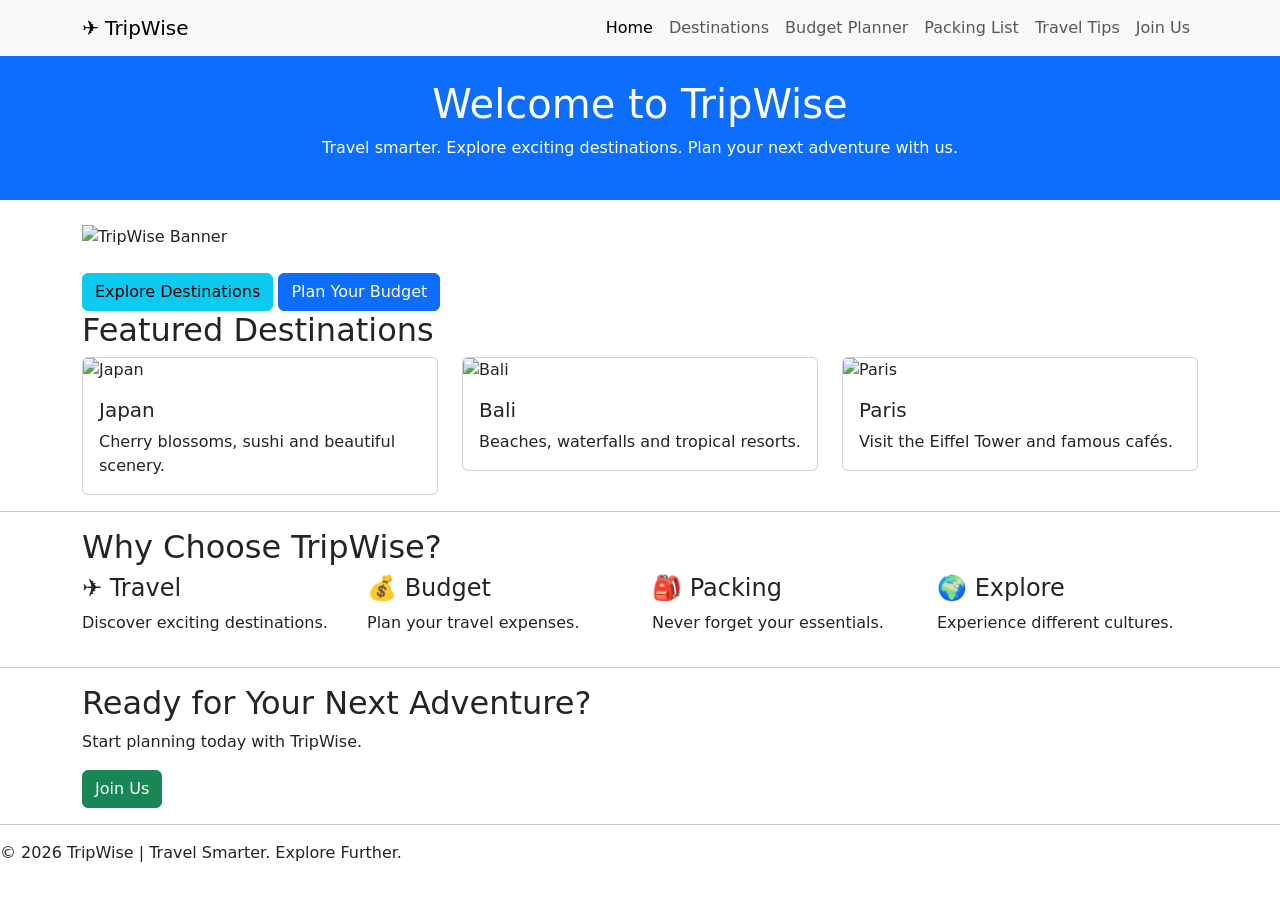
==== index.html @ f4c6bade "Add files via upload" ====
<!DOCTYPE html>
<html lang="en">

<head>

    <meta charset="UTF-8">
    <meta name="viewport" content="width=device-width, initial-scale=1.0">

    <title>TripWise | Home</title>

    <!-- Bootstrap CSS -->
    <link href="https://cdn.jsdelivr.net/npm/bootstrap@5.3.6/dist/css/bootstrap.min.css" rel="stylesheet">

    <!-- Bootstrap icons -->
    <link rel="stylesheet"
        href="https://cdn.jsdelivr.net/npm/bootstrap-icons@1.11.3/font/bootstrap-icons.min.css">

    <!-- Custom CSS -->
    <link rel="stylesheet" href="css/style.css">

</head>

<body>

    <!-- Navigation Bar -->

    <nav class="navbar navbar-expand-lg navbar-light bg-light">

        <div class="container">

            <a class="navbar-brand" href="index.html">
                ✈️ TripWise
            </a>

            <button class="navbar-toggler"
                type="button"
                data-bs-toggle="collapse"
                data-bs-target="#navbarNav">

                <span class="navbar-toggler-icon"></span>

            </button>

            <div class="collapse navbar-collapse" id="navbarNav">

                <ul class="navbar-nav ms-auto">

                    <li class="nav-item">
                        <a class="nav-link active" href="index.html">
                            Home
                        </a>
                    </li>

                    <li class="nav-item">
                        <a class="nav-link" href="destinations.html">
                            Destinations
                        </a>
                    </li>

                    <li class="nav-item">
                        <a class="nav-link" href="budget.html">
                            Budget Planner
                        </a>
                    </li>

                    <li class="nav-item">
                        <a class="nav-link" href="packing.html">
                            Packing List
                        </a>
                    </li>

                    <li class="nav-item">
                        <a class="nav-link" href="tips.html">
                            Travel Tips
                        </a>
                    </li>

                    <li class="nav-item">
                        <a class="nav-link" href="join.html">
                            Join Us
                        </a>
                    </li>

                </ul>

            </div>

        </div>

    </nav>

    <!-- Hero -->

<div class="bg-primary text-white">

    <div class="container text-center">

        <br>

        <h1>Welcome to TripWise</h1>

        <p>
            Travel smarter. Explore exciting destinations.
            Plan your next adventure with us.
        </p>

        <br>

    </div>

</div>

<br>

<div class="container">

    <img src="images/banner.png"
        id="banner"
        alt="TripWise Banner">

    <br><br>

    <a href="destinations.html" class="btn btn-info">
        Explore Destinations
    </a>

    <a href="budget.html" class="btn btn-primary">
        Plan Your Budget
    </a>

</div>

    <!-- Featured Destinations -->

    <div class="container">

        <h2>Featured Destinations</h2>

        <div class="row">

            <div class="col-md-4">

                <div class="card">

                    <img src="images/japan.jpg"
                        class="card-img-top"
                        alt="Japan">

                    <div class="card-body">

                        <h5 class="card-title">
                            Japan
                        </h5>

                        <p class="card-text">
                            Cherry blossoms, sushi and beautiful scenery.
                        </p>

                    </div>

                </div>

            </div>

            <div class="col-md-4">

                <div class="card">

                    <img src="images/bali.jpg"
                        class="card-img-top"
                        alt="Bali">

                    <div class="card-body">

                        <h5 class="card-title">
                            Bali
                        </h5>

                        <p class="card-text">
                            Beaches, waterfalls and tropical resorts.
                        </p>

                    </div>

                </div>

            </div>

            <div class="col-md-4">

                <div class="card">

                    <img src="images/paris.jpg"
                        class="card-img-top"
                        alt="Paris">

                    <div class="card-body">

                        <h5 class="card-title">
                            Paris
                        </h5>

                        <p class="card-text">
                            Visit the Eiffel Tower and famous cafés.
                        </p>

                    </div>

                </div>

            </div>

        </div>

    </div>

    <hr>

    <!-- Why Choose TripWise -->

    <div class="container">

        <h2>Why Choose TripWise?</h2>

        <div class="row">

            <div class="col-md-3">

                <h4>✈️ Travel</h4>

                <p>
                    Discover exciting destinations.
                </p>

            </div>

            <div class="col-md-3">

                <h4>💰 Budget</h4>

                <p>
                    Plan your travel expenses.
                </p>

            </div>

            <div class="col-md-3">

                <h4>🎒 Packing</h4>

                <p>
                    Never forget your essentials.
                </p>

            </div>

            <div class="col-md-3">

                <h4>🌍 Explore</h4>

                <p>
                    Experience different cultures.
                </p>

            </div>

        </div>

    </div>

    <hr>

    <!-- Call To Action -->

    <div class="container">

        <h2>Ready for Your Next Adventure?</h2>

        <p>
            Start planning today with TripWise.
        </p>

        <a href="join.html" class="btn btn-success">
            Join Us
        </a>

    </div>

    <hr>

    <!-- Footer -->

    <footer>

        <p>
            © 2026 TripWise | Travel Smarter. Explore Further.
        </p>

    </footer>

    <!-- Bootstrap JavaScript -->
    <script src="https://cdn.jsdelivr.net/npm/bootstrap@5.3.6/dist/js/bootstrap.bundle.min.js"></script>

    <!-- Custom JavaScript -->
    <script src="js/script.js"></script>

</body>

</html>
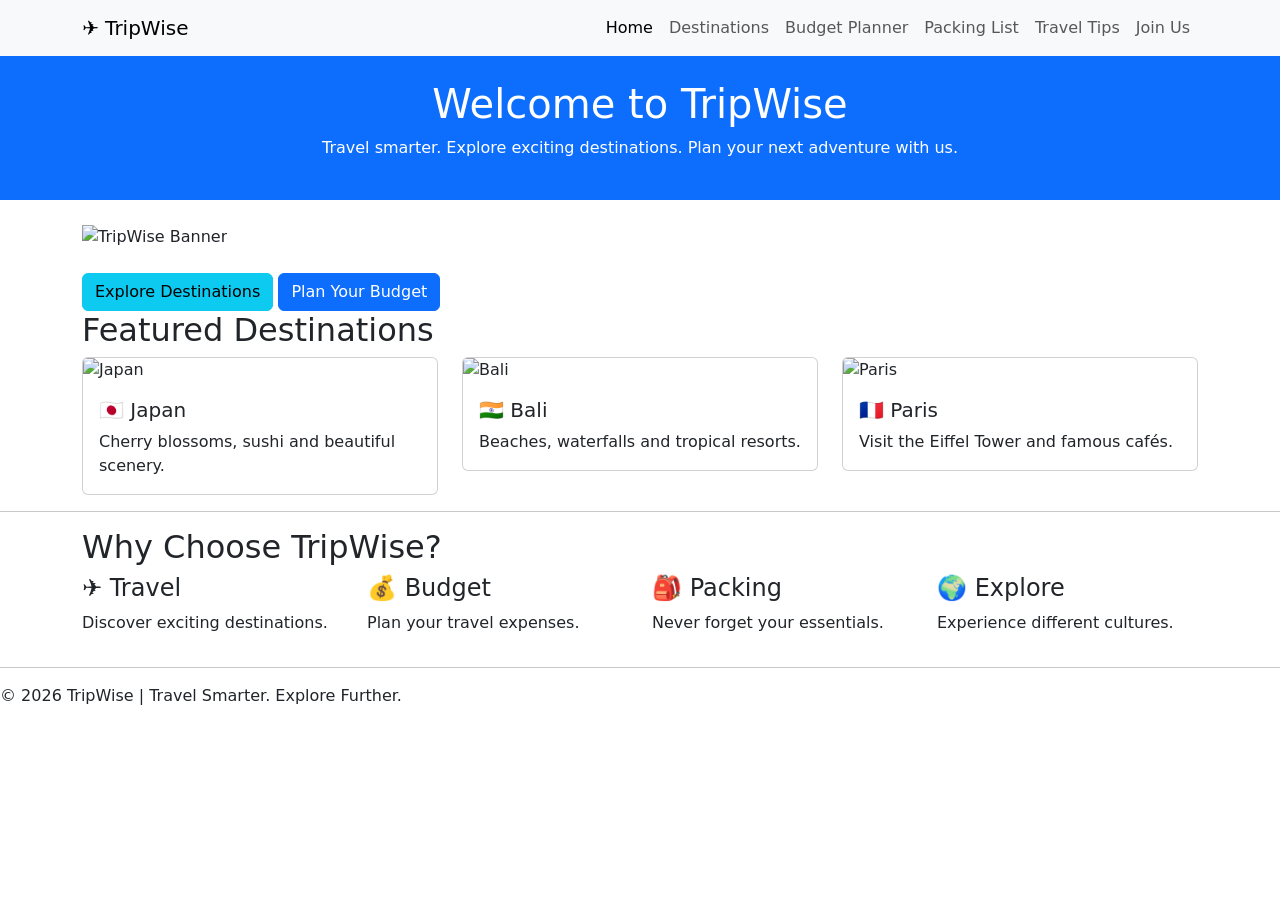
==== commit 64c65cdc: "Update index.html" ====
--- a/index.html
+++ b/index.html
@@ -12,8 +12,7 @@
     <link href="https://cdn.jsdelivr.net/npm/bootstrap@5.3.6/dist/css/bootstrap.min.css" rel="stylesheet">
 
     <!-- Bootstrap icons -->
-    <link rel="stylesheet"
-        href="https://cdn.jsdelivr.net/npm/bootstrap-icons@1.11.3/font/bootstrap-icons.min.css">
+    <link rel="stylesheet" href="https://cdn.jsdelivr.net/npm/bootstrap-icons@1.11.3/font/bootstrap-icons.min.css">
 
     <!-- Custom CSS -->
     <link rel="stylesheet" href="css/style.css">
@@ -29,13 +28,10 @@
         <div class="container">
 
             <a class="navbar-brand" href="index.html">
-                ✈️ TripWise
+                &#9992; TripWise
             </a>
 
-            <button class="navbar-toggler"
-                type="button"
-                data-bs-toggle="collapse"
-                data-bs-target="#navbarNav">
+            <button class="navbar-toggler" type="button" data-bs-toggle="collapse" data-bs-target="#navbarNav">
 
                 <span class="navbar-toggler-icon"></span>
 
@@ -91,44 +87,42 @@
 
     <!-- Hero -->
 
-<div class="bg-primary text-white">
-
-    <div class="container text-center">
-
-        <br>
-
-        <h1>Welcome to TripWise</h1>
-
-        <p>
-            Travel smarter. Explore exciting destinations.
-            Plan your next adventure with us.
-        </p>
-
-        <br>
-
-    </div>
-
-</div>
-
-<br>
-
-<div class="container">
-
-    <img src="images/banner.png"
-        id="banner"
-        alt="TripWise Banner">
-
-    <br><br>
-
-    <a href="destinations.html" class="btn btn-info">
-        Explore Destinations
-    </a>
-
-    <a href="budget.html" class="btn btn-primary">
-        Plan Your Budget
-    </a>
-
-</div>
+    <div class="bg-primary text-white">
+
+        <div class="container text-center">
+
+            <br>
+
+            <h1>Welcome to TripWise</h1>
+
+            <p>
+                Travel smarter. Explore exciting destinations.
+                Plan your next adventure with us.
+            </p>
+
+            <br>
+
+        </div>
+
+    </div>
+
+    <br>
+
+    <div class="container">
+
+        <img src="images/banner.png" id="banner" alt="TripWise Banner">
+
+        <br><br>
+
+        <a href="destinations.html" class="btn btn-info">
+            Explore Destinations
+        </a>
+
+        <a href="budget.html" class="btn btn-primary">
+            Plan Your Budget
+        </a>
+
+    </div>
 
     <!-- Featured Destinations -->
 
@@ -142,14 +136,12 @@
 
                 <div class="card">
 
-                    <img src="images/japan.jpg"
-                        class="card-img-top"
-                        alt="Japan">
+                    <img src="images/japan.jpg" class="card-img-top" alt="Japan">
 
                     <div class="card-body">
 
                         <h5 class="card-title">
-                            Japan
+                            &#127471;&#127477; Japan
                         </h5>
 
                         <p class="card-text">
@@ -166,14 +158,12 @@
 
                 <div class="card">
 
-                    <img src="images/bali.jpg"
-                        class="card-img-top"
-                        alt="Bali">
+                    <img src="images/bali.jpg" class="card-img-top" alt="Bali">
 
                     <div class="card-body">
 
                         <h5 class="card-title">
-                            Bali
+                            &#127470;&#127475; Bali
                         </h5>
 
                         <p class="card-text">
@@ -190,14 +180,12 @@
 
                 <div class="card">
 
-                    <img src="images/paris.jpg"
-                        class="card-img-top"
-                        alt="Paris">
+                    <img src="images/paris.jpg" class="card-img-top" alt="Paris">
 
                     <div class="card-body">
 
                         <h5 class="card-title">
-                            Paris
+                            &#127467;&#127479; Paris
                         </h5>
 
                         <p class="card-text">
@@ -226,7 +214,7 @@
 
             <div class="col-md-3">
 
-                <h4>✈️ Travel</h4>
+                <h4>&#9992; Travel</h4>
 
                 <p>
                     Discover exciting destinations.
@@ -234,9 +222,10 @@
 
             </div>
 
-            <div class="col-md-3">
-
-                <h4>💰 Budget</h4>
+
+            <div class="col-md-3">
+
+                <h4>&#128176; Budget</h4>
 
                 <p>
                     Plan your travel expenses.
@@ -244,9 +233,10 @@
 
             </div>
 
-            <div class="col-md-3">
-
-                <h4>🎒 Packing</h4>
+
+            <div class="col-md-3">
+
+                <h4>&#127890; Packing</h4>
 
                 <p>
                     Never forget your essentials.
@@ -254,9 +244,10 @@
 
             </div>
 
-            <div class="col-md-3">
-
-                <h4>🌍 Explore</h4>
+
+            <div class="col-md-3">
+
+                <h4>&#127757; Explore</h4>
 
                 <p>
                     Experience different cultures.
@@ -267,25 +258,6 @@
         </div>
 
     </div>
-
-    <hr>
-
-    <!-- Call To Action -->
-
-    <div class="container">
-
-        <h2>Ready for Your Next Adventure?</h2>
-
-        <p>
-            Start planning today with TripWise.
-        </p>
-
-        <a href="join.html" class="btn btn-success">
-            Join Us
-        </a>
-
-    </div>
-
     <hr>
 
     <!-- Footer -->
@@ -306,4 +278,4 @@
 
 </body>
 
-</html>+</html>
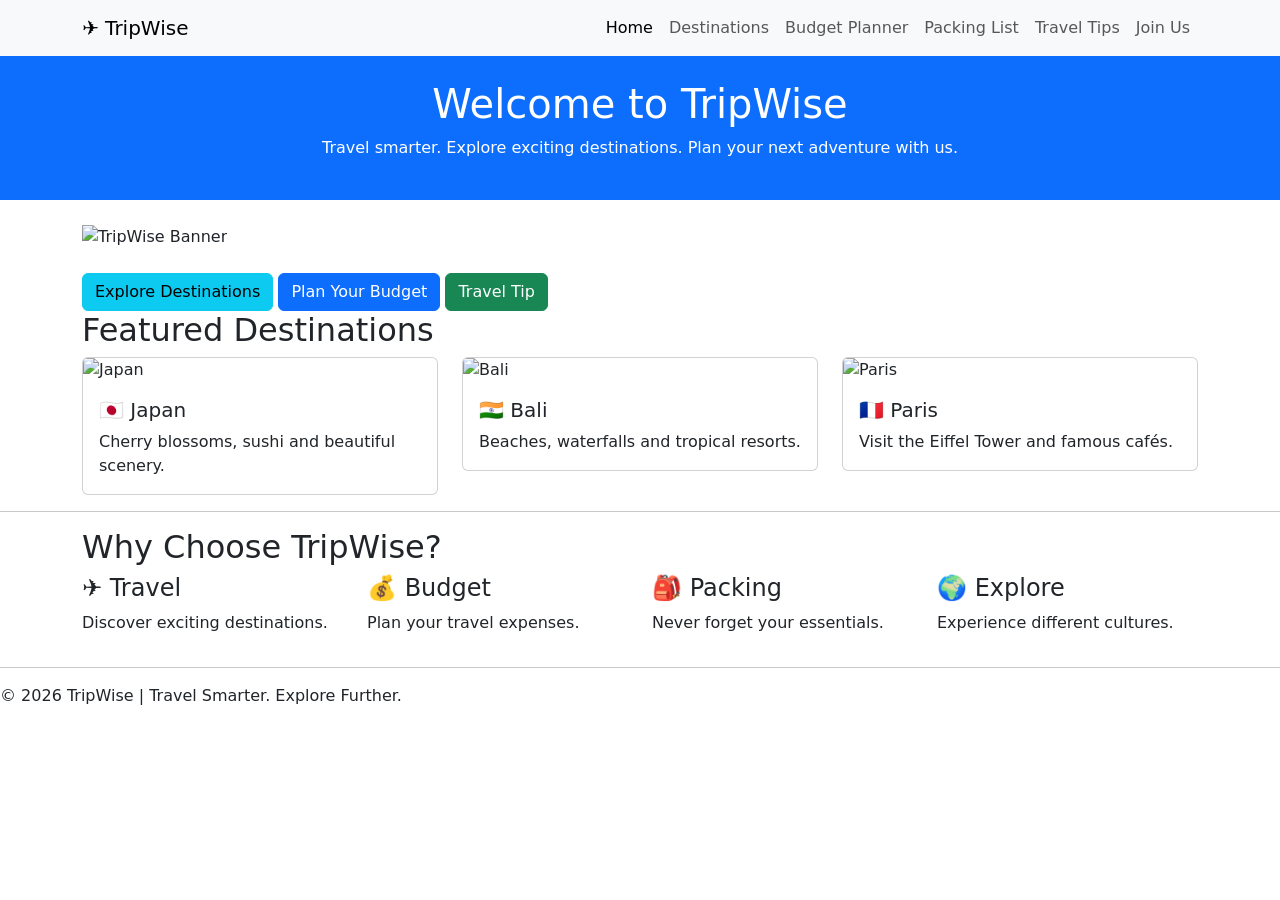
==== commit f4c030c0: "Add travel tip button with alert functionality Added a travel tip button that alerts the user to che" ====
--- a/index.html
+++ b/index.html
@@ -122,6 +122,10 @@
             Plan Your Budget
         </a>
 
+        <button class="btn btn-success" onclick="travelTip()">
+            Travel Tip
+        </button>
+
     </div>
 
     <!-- Featured Destinations -->
@@ -270,12 +274,14 @@
 
     </footer>
 
-    <!-- Bootstrap JavaScript -->
+    <script>
+        function travelTip() {
+            alert("Remember to check your passport before travelling!");
+        }
+    </script>
+
     <script src="https://cdn.jsdelivr.net/npm/bootstrap@5.3.6/dist/js/bootstrap.bundle.min.js"></script>
 
-    <!-- Custom JavaScript -->
-    <script src="js/script.js"></script>
-
 </body>
 
 </html>
